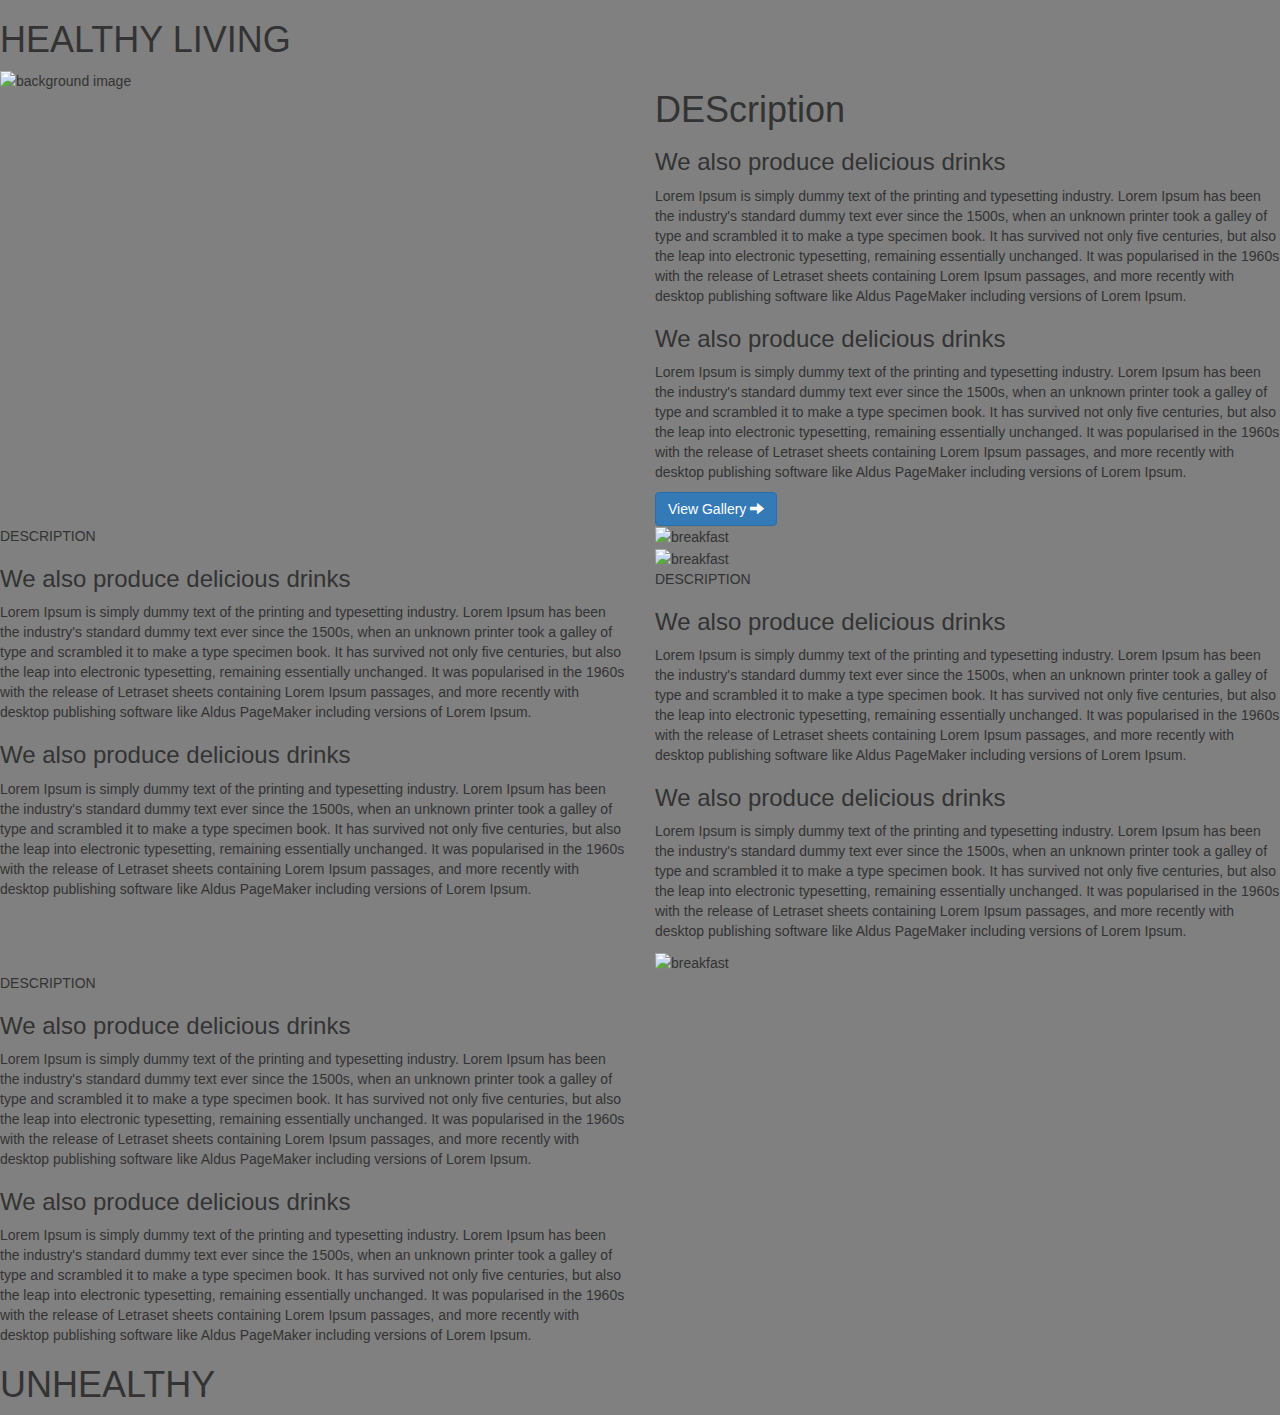
==== index.html @ 9784a0c0 "created  html file" ====
<!DOCTYPE html>
<html>
  <head>
    <title>fooducateme</title>
    <meta charset="utf-8">
    <link href="css/bootstrap.css" rel="stylesheet" type="text/css">

    <link href="css/styles.css" rel="stylesheet" type="text/css">
    <script src="js/jquery.js"></script>

    <script src="js/scripts.js"></script>
  </head>

  <body>
    <h1>HEALTHY LIVING</h1>
    <div class="row fastfood">
      <div class="col-md-6">
        <img src="picAL3GG7.jpg" alt="background image" class="landing1">
    </div>
      <div class="col-md-6">
           <h1>DEScription</h1>
           <h3>We also produce delicious drinks</h3>
           <p>Lorem Ipsum is simply dummy text of the printing and typesetting industry. Lorem Ipsum has been the industry's standard dummy text ever since the 1500s, when an unknown printer took a galley of type and scrambled it to make a type specimen book. It has survived not only five centuries, but also the leap into electronic typesetting, remaining essentially unchanged. It was popularised in the 1960s with the release of Letraset sheets containing Lorem Ipsum passages, and more recently with desktop publishing software like Aldus PageMaker including versions of Lorem Ipsum.</p>
           <h3>We also produce delicious drinks</h3>
           <p>Lorem Ipsum is simply dummy text of the printing and typesetting industry. Lorem Ipsum has been the industry's standard dummy text ever since the 1500s, when an unknown printer took a galley of type and scrambled it to make a type specimen book. It has survived not only five centuries, but also the leap into electronic typesetting, remaining essentially unchanged. It was popularised in the 1960s with the release of Letraset sheets containing Lorem Ipsum passages, and more recently with desktop publishing software like Aldus PageMaker including versions of Lorem Ipsum.</p>
           <a href="#" class="btn btn-primary">View Gallery <span class="glyphicon glyphicon-arrow-right"></span></a>
      </div>
<div class="desc">
  <div class="col-md-6"
  <h1>DESCRIPTION</h1>
  <h3>We also produce delicious drinks</h3>
  <p>Lorem Ipsum is simply dummy text of the printing and typesetting industry. Lorem Ipsum has been the industry's standard dummy text ever since the 1500s, when an unknown printer took a galley of type and scrambled it to make a type specimen book. It has survived not only five centuries, but also the leap into electronic typesetting, remaining essentially unchanged. It was popularised in the 1960s with the release of Letraset sheets containing Lorem Ipsum passages, and more recently with desktop publishing software like Aldus PageMaker including versions of Lorem Ipsum.</p>
  <h3>We also produce delicious drinks</h3>
  <p>Lorem Ipsum is simply dummy text of the printing and typesetting industry. Lorem Ipsum has been the industry's standard dummy text ever since the 1500s, when an unknown printer took a galley of type and scrambled it to make a type specimen book. It has survived not only five centuries, but also the leap into electronic typesetting, remaining essentially unchanged. It was popularised in the 1960s with the release of Letraset sheets containing Lorem Ipsum passages, and more recently with desktop publishing software like Aldus PageMaker including versions of Lorem Ipsum.</p>

</div>
<div class="col-md-6">
<img src="breakfast.jpg" alt="breakfast" class="breakfast">
</div>
<div class="desc">



<div class="col-md-6">
<img src="chilli (3rd copy).jpg" alt="breakfast" class="breakfast">
</div>
<div class="col-md-6"
<h1>DESCRIPTION</h1>
<h3>We also produce delicious drinks</h3>
<p>Lorem Ipsum is simply dummy text of the printing and typesetting industry. Lorem Ipsum has been the industry's standard dummy text ever since the 1500s, when an unknown printer took a galley of type and scrambled it to make a type specimen book. It has survived not only five centuries, but also the leap into electronic typesetting, remaining essentially unchanged. It was popularised in the 1960s with the release of Letraset sheets containing Lorem Ipsum passages, and more recently with desktop publishing software like Aldus PageMaker including versions of Lorem Ipsum.</p>
<h3>We also produce delicious drinks</h3>
<p>Lorem Ipsum is simply dummy text of the printing and typesetting industry. Lorem Ipsum has been the industry's standard dummy text ever since the 1500s, when an unknown printer took a galley of type and scrambled it to make a type specimen book. It has survived not only five centuries, but also the leap into electronic typesetting, remaining essentially unchanged. It was popularised in the 1960s with the release of Letraset sheets containing Lorem Ipsum passages, and more recently with desktop publishing software like Aldus PageMaker including versions of Lorem Ipsum.</p>
<div class="supper";
<div class="col-md-6">
<img src="spiach.jpg" alt="breakfast" class="breakfast">
</div>
</div>
<div class="dog">
<div class="col-md-6"
<h1>DESCRIPTION</h1>
<h3>We also produce delicious drinks</h3>
<p>Lorem Ipsum is simply dummy text of the printing and typesetting industry. Lorem Ipsum has been the industry's standard dummy text ever since the 1500s, when an unknown printer took a galley of type and scrambled it to make a type specimen book. It has survived not only five centuries, but also the leap into electronic typesetting, remaining essentially unchanged. It was popularised in the 1960s with the release of Letraset sheets containing Lorem Ipsum passages, and more recently with desktop publishing software like Aldus PageMaker including versions of Lorem Ipsum.</p>
<h3>We also produce delicious drinks</h3>
<p>Lorem Ipsum is simply dummy text of the printing and typesetting industry. Lorem Ipsum has been the industry's standard dummy text ever since the 1500s, when an unknown printer took a galley of type and scrambled it to make a type specimen book. It has survived not only five centuries, but also the leap into electronic typesetting, remaining essentially unchanged. It was popularised in the 1960s with the release of Letraset sheets containing Lorem Ipsum passages, and more recently with desktop publishing software like Aldus PageMaker including versions of Lorem Ipsum.</p>
<div class="unhealthy">
<h1>UNHEALTHY</h1>


           <script type="text/javascript" src="js/bootstrap.js"></script>

    </body>
 </html>
---- css/styles.css ----
body
{
   /*background-image: url("../510867783.jpg");*/
background-attachment: fixed;
/*background-repeat: no-repeat;*/
background-size: cover;
background-color: grey;
}
.a1
{
   height: 50px;
   width: 400px;
}
.men
{
   /*position: absolute;*/
   height: 75px;
   height: 75px;
   z-index: 2001;
top: 100px;

}
.health
{
   position: absolute;
   left: 50px;
   /*display: none;*/
   color: orange;
}


.men:hover
{
   height: 200px;
   height: 200px;
   transition: 0.7s ease;
}


.ul
{
position: absolute;
   top: 50px;
      z-index: 5000;
}

.container-fluid
{
   width: 400%;
   height: 100%;
overflow-x: auto;

/*overflow-y: auto;*/
/*background-color: red;*/
}
/*::-webkit-scrollbar
{
   /*background-color: black;*/
   width:100%;

}*/
.images
{
   height: 50px;
   width: 50px;
}
#white
{
   /*left: 400px;*/
   /*background-color: white;*/
}
#black
{
   /*background-color:black;*/
   /*width: 2000px;
   height: 50px;*/
}
div
{
-webkit-transition-delay: 2s;
transition-delay: 2s;
}
.col-sm-4
{

   height:700px;
/*background-color: blue;*/
}
#menubar
{
   position: fixed;
   z-index: 3000;
   background-color: black;

}
#c1
{
   width: 1500px;
   height:600px;
   position: fixed;
   z-index: 100;
/*background-color: orange;*/
/*opacity: 0;*/

}
.imgs
{
   left: 400px;
   position: relative;
   opacity: 0.6;
}
#c2
{
   margin-left: 1500px;
   width: 1500px;
height: 600px;
/*background-color: black;*/
position: relative;
z-index: 2000;
/*opacity: 0;*/
}
@keyframes #c2 {
   10%{background-color: red;}
   50%{background-color:black; }
}
#c2{
   /*background-color: red;*/
   animation-name: #c2;
animation-duration: 5s;
animation-delay: 3s;
}
video
{
   z-index: -100;
   position: fixed;
   width: 100%;
   height: 100%;

}
#c3
{
   width: 1500px;
   height: 600px;
   background-color: blue;
   /*opacity: 1;*/
   position: relative;
   z-index: 2000;
}
#p
{
   /*opacity: 1;*/
   color: white;

}
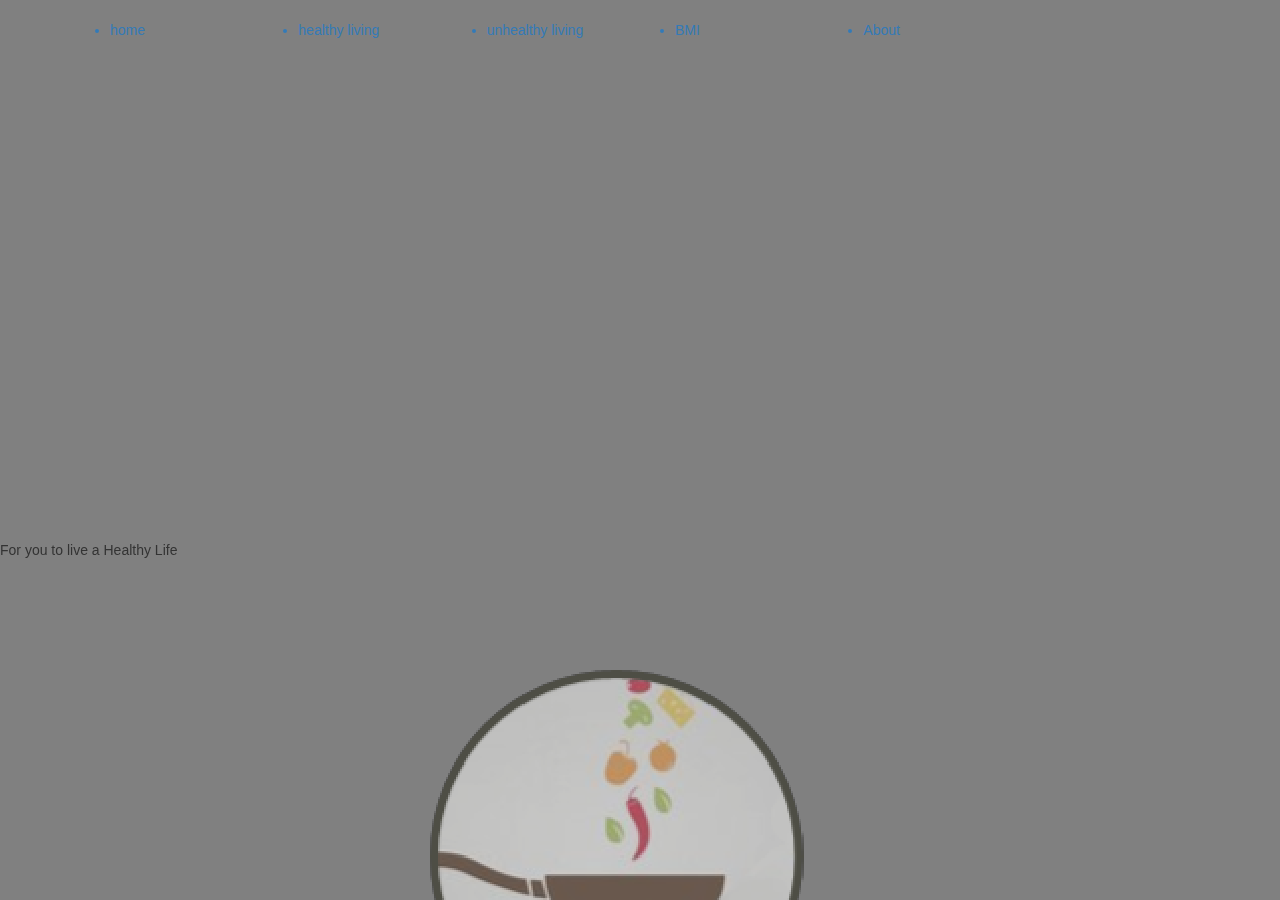
==== commit 600b00fd: "changed home background" ====
--- a/index.html
+++ b/index.html
@@ -1,72 +1,142 @@
 <!DOCTYPE html>
 <html>
-  <head>
-    <title>fooducateme</title>
-    <meta charset="utf-8">
-    <link href="css/bootstrap.css" rel="stylesheet" type="text/css">
+   <head>
+      <meta charset="utf-8">
+      <link rel="stylesheet" type="text/css" href="css/bootstrap.css">
 
-    <link href="css/styles.css" rel="stylesheet" type="text/css">
-    <script src="js/jquery.js"></script>
+      <link rel="stylesheet" href="css/styles.css">
+      <script src="js/jquery.js">
+      </script>
+      <link href="https://fonts.googleapis.com/css?family=Pacifico" rel="stylesheet">
+<link rel="shortcut icon" href="2017-11-5--19-54-15.png">
+      <title>FooducateMe</title>
+   </head>
+   <body>
 
-    <script src="js/scripts.js"></script>
-  </head>
+      <div class="container">
+         <div class="row">
+            <ul>
+<a href="#"><div class="col-sm-2" id="a1">
+<br>
+<li  class="li">home</li>
+</div></a>
+<a href="#"><div class="col-sm-2" id="a2">
+   <br>
+   <li class="li">healthy living</li>
+</div></a>
+<a href="#"><div class="col-sm-2" id="a3">
+   <br>
+   <li class="li">unhealthy living</li>
+</div></a>
 
-  <body>
-    <h1>HEALTHY LIVING</h1>
-    <div class="row fastfood">
-      <div class="col-md-6">
-        <img src="picAL3GG7.jpg" alt="background image" class="landing1">
-    </div>
-      <div class="col-md-6">
-           <h1>DEScription</h1>
-           <h3>We also produce delicious drinks</h3>
-           <p>Lorem Ipsum is simply dummy text of the printing and typesetting industry. Lorem Ipsum has been the industry's standard dummy text ever since the 1500s, when an unknown printer took a galley of type and scrambled it to make a type specimen book. It has survived not only five centuries, but also the leap into electronic typesetting, remaining essentially unchanged. It was popularised in the 1960s with the release of Letraset sheets containing Lorem Ipsum passages, and more recently with desktop publishing software like Aldus PageMaker including versions of Lorem Ipsum.</p>
-           <h3>We also produce delicious drinks</h3>
-           <p>Lorem Ipsum is simply dummy text of the printing and typesetting industry. Lorem Ipsum has been the industry's standard dummy text ever since the 1500s, when an unknown printer took a galley of type and scrambled it to make a type specimen book. It has survived not only five centuries, but also the leap into electronic typesetting, remaining essentially unchanged. It was popularised in the 1960s with the release of Letraset sheets containing Lorem Ipsum passages, and more recently with desktop publishing software like Aldus PageMaker including versions of Lorem Ipsum.</p>
-           <a href="#" class="btn btn-primary">View Gallery <span class="glyphicon glyphicon-arrow-right"></span></a>
+
+   <a href="BMI\bmi.html">
+      <div class="col-sm-2" id="a3">
+         <br>
+         <li class="li">BMI</li>
       </div>
-<div class="desc">
-  <div class="col-md-6"
-  <h1>DESCRIPTION</h1>
-  <h3>We also produce delicious drinks</h3>
-  <p>Lorem Ipsum is simply dummy text of the printing and typesetting industry. Lorem Ipsum has been the industry's standard dummy text ever since the 1500s, when an unknown printer took a galley of type and scrambled it to make a type specimen book. It has survived not only five centuries, but also the leap into electronic typesetting, remaining essentially unchanged. It was popularised in the 1960s with the release of Letraset sheets containing Lorem Ipsum passages, and more recently with desktop publishing software like Aldus PageMaker including versions of Lorem Ipsum.</p>
-  <h3>We also produce delicious drinks</h3>
-  <p>Lorem Ipsum is simply dummy text of the printing and typesetting industry. Lorem Ipsum has been the industry's standard dummy text ever since the 1500s, when an unknown printer took a galley of type and scrambled it to make a type specimen book. It has survived not only five centuries, but also the leap into electronic typesetting, remaining essentially unchanged. It was popularised in the 1960s with the release of Letraset sheets containing Lorem Ipsum passages, and more recently with desktop publishing software like Aldus PageMaker including versions of Lorem Ipsum.</p>
 
-</div>
-<div class="col-md-6">
-<img src="breakfast.jpg" alt="breakfast" class="breakfast">
-</div>
-<div class="desc">
+   </a>
+   <a href="#"><div class="col-sm-2" id="a3">
+      <br>
+      <li class="li">About</li>
+   </div></a>
+
+
+            </ul>
+         </div>
+      </div>
+
+
+            <div id="myCarousel" class="carousel slide" data-ride="carousel">
+              <!-- Indicators -->
+              <!-- <ol class="carousel-indicators">
+                <li data-target="#myCarousel" data-slide-to="0" class="active"></li>
+                <li data-target="#myCarousel" data-slide-to="1"></li>
+                <li data-target="#myCarousel" data-slide-to="2"></li>
+              </ol> -->
+
+              <!-- Wrapper for slides -->
+              <div class="carousel-inner">
+                <div class="item active" id="a">
+                   <br><br><br><br><br><br><br><br><br><br><br><br><br><br><br><br><br><br><br><br><br><br><br><br><br>
+
+<p class="p1">For you to live a Healthy Life</p>
+                </div>
+
+                <div class="item" id="b">
+                   <br><br><br><br><br><br><br><br><br><br><br><br><br><br><br><br><br><br><br><br><br><br><br><br><br>
+<p class="p1">we Advise and...</p>
+                </div>
+
+                <div class="item" id="c">
+                   <br><br><br><br><br><br><br><br><br><br><br><br><br><br><br><br><br><br><br><br><br><br><br><br><br>
+
+<p class="p1">We teach you.</p>
+                </div>
+              </div>
 
 
 
-<div class="col-md-6">
-<img src="chilli (3rd copy).jpg" alt="breakfast" class="breakfast">
-</div>
-<div class="col-md-6"
-<h1>DESCRIPTION</h1>
-<h3>We also produce delicious drinks</h3>
-<p>Lorem Ipsum is simply dummy text of the printing and typesetting industry. Lorem Ipsum has been the industry's standard dummy text ever since the 1500s, when an unknown printer took a galley of type and scrambled it to make a type specimen book. It has survived not only five centuries, but also the leap into electronic typesetting, remaining essentially unchanged. It was popularised in the 1960s with the release of Letraset sheets containing Lorem Ipsum passages, and more recently with desktop publishing software like Aldus PageMaker including versions of Lorem Ipsum.</p>
-<h3>We also produce delicious drinks</h3>
-<p>Lorem Ipsum is simply dummy text of the printing and typesetting industry. Lorem Ipsum has been the industry's standard dummy text ever since the 1500s, when an unknown printer took a galley of type and scrambled it to make a type specimen book. It has survived not only five centuries, but also the leap into electronic typesetting, remaining essentially unchanged. It was popularised in the 1960s with the release of Letraset sheets containing Lorem Ipsum passages, and more recently with desktop publishing software like Aldus PageMaker including versions of Lorem Ipsum.</p>
-<div class="supper";
-<div class="col-md-6">
-<img src="spiach.jpg" alt="breakfast" class="breakfast">
-</div>
-</div>
-<div class="dog">
-<div class="col-md-6"
-<h1>DESCRIPTION</h1>
-<h3>We also produce delicious drinks</h3>
-<p>Lorem Ipsum is simply dummy text of the printing and typesetting industry. Lorem Ipsum has been the industry's standard dummy text ever since the 1500s, when an unknown printer took a galley of type and scrambled it to make a type specimen book. It has survived not only five centuries, but also the leap into electronic typesetting, remaining essentially unchanged. It was popularised in the 1960s with the release of Letraset sheets containing Lorem Ipsum passages, and more recently with desktop publishing software like Aldus PageMaker including versions of Lorem Ipsum.</p>
-<h3>We also produce delicious drinks</h3>
-<p>Lorem Ipsum is simply dummy text of the printing and typesetting industry. Lorem Ipsum has been the industry's standard dummy text ever since the 1500s, when an unknown printer took a galley of type and scrambled it to make a type specimen book. It has survived not only five centuries, but also the leap into electronic typesetting, remaining essentially unchanged. It was popularised in the 1960s with the release of Letraset sheets containing Lorem Ipsum passages, and more recently with desktop publishing software like Aldus PageMaker including versions of Lorem Ipsum.</p>
-<div class="unhealthy">
-<h1>UNHEALTHY</h1>
 
 
-           <script type="text/javascript" src="js/bootstrap.js"></script>
 
-    </body>
- </html>
+
+
+
+
+
+
+
+
+
+
+
+
+
+
+
+
+
+
+
+<br><br>
+      <div class="container-fluid" id="main">
+
+
+         <div class="col-sm-4" id="c1">
+            <br><br><br>
+            <div class="imgs">
+
+
+            <img src="2017-11-5--19-54-15.png" alt="" class="img">
+
+
+
+
+
+
+
+
+</div>
+
+
+
+
+
+
+
+
+
+
+
+
+
+
+
+
+      <script type="text/javascript" src="js/bootstrap.min.js">
+
+      </script>
+   </body>
+</html>
--- a/css/styles.css
+++ b/css/styles.css
@@ -23,9 +23,12 @@
 .health
 {
    position: absolute;
-   left: 50px;
+   left: 40px;
    /*display: none;*/
    color: orange;
+   font-size: 110%;
+   font-weight: bold;
+   background-color: black;
 }
 
 
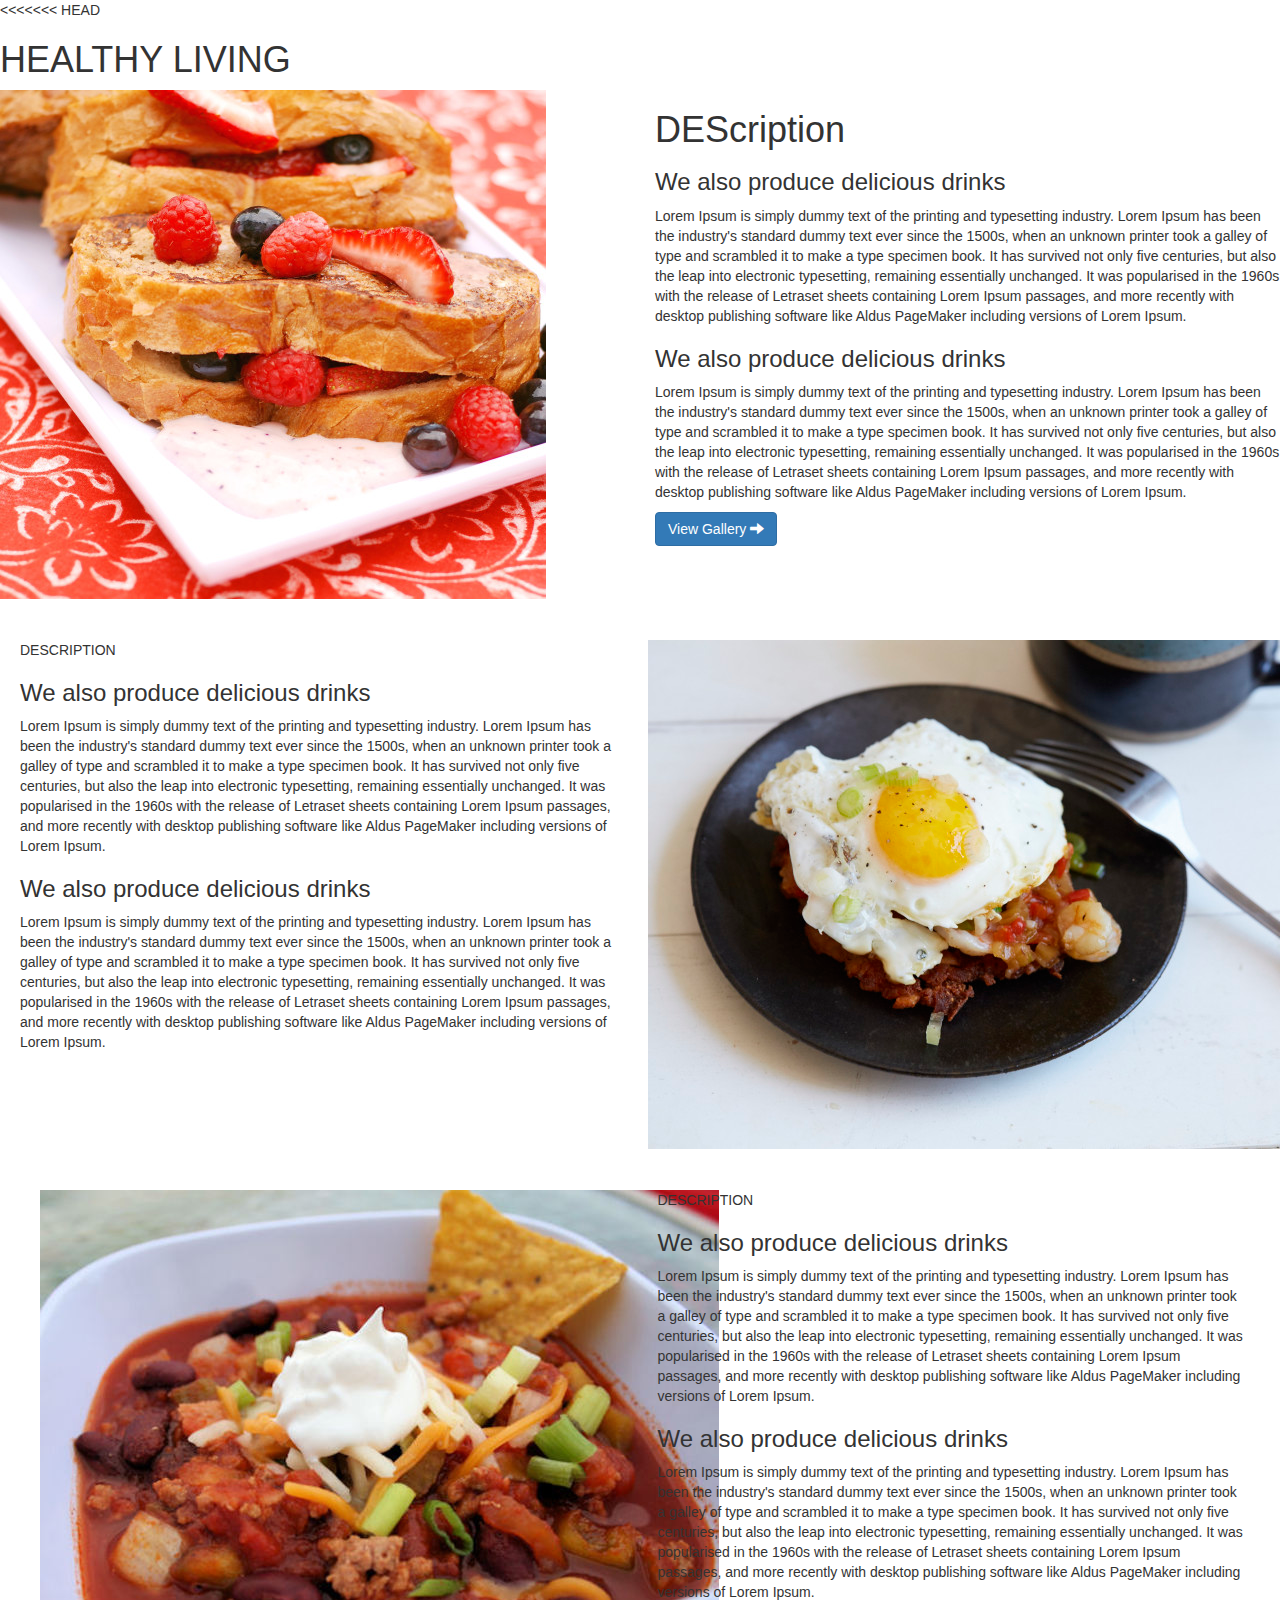
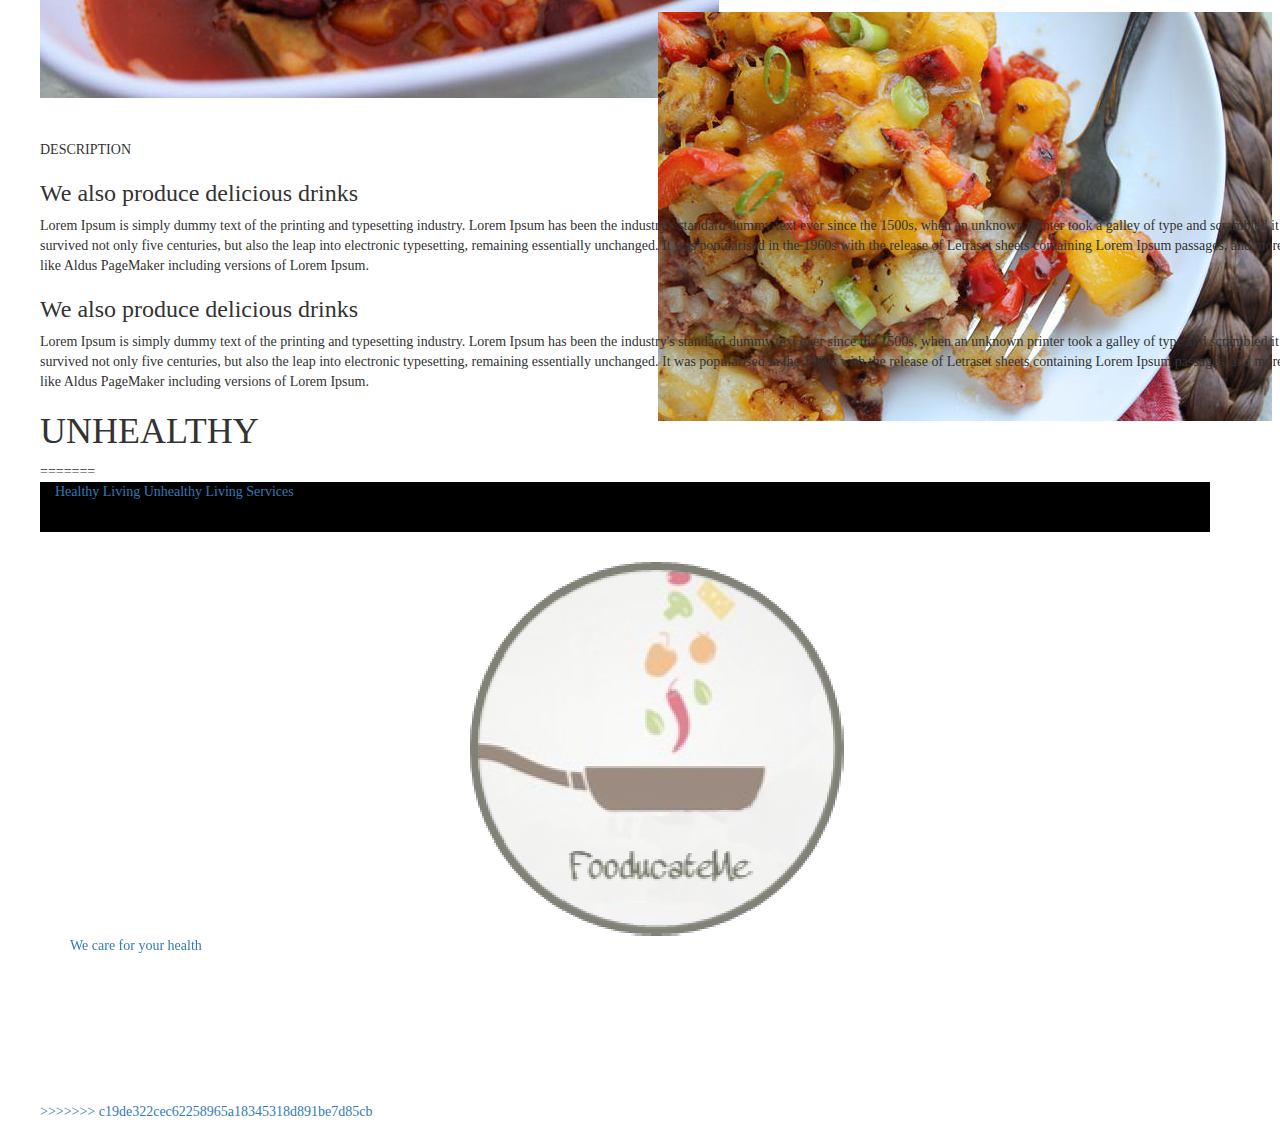
==== commit 15daf924: "merged files" ====
--- a/index.html
+++ b/index.html
@@ -1,5 +1,77 @@
 <!DOCTYPE html>
 <html>
+<<<<<<< HEAD
+  <head>
+    <title>fooducateme</title>
+    <meta charset="utf-8">
+    <link href="css/bootstrap.css" rel="stylesheet" type="text/css">
+
+    <link href="css/styles.css" rel="stylesheet" type="text/css">
+    <script src="js/jquery.js"></script>
+
+    <script src="js/scripts.js"></script>
+  </head>
+
+  <body>
+    <h1>HEALTHY LIVING</h1>
+    <div class="row fastfood">
+      <div class="col-md-6">
+        <img src="picAL3GG7.jpg" alt="background image" class="landing1">
+    </div>
+      <div class="col-md-6">
+           <h1>DEScription</h1>
+           <h3>We also produce delicious drinks</h3>
+           <p>Lorem Ipsum is simply dummy text of the printing and typesetting industry. Lorem Ipsum has been the industry's standard dummy text ever since the 1500s, when an unknown printer took a galley of type and scrambled it to make a type specimen book. It has survived not only five centuries, but also the leap into electronic typesetting, remaining essentially unchanged. It was popularised in the 1960s with the release of Letraset sheets containing Lorem Ipsum passages, and more recently with desktop publishing software like Aldus PageMaker including versions of Lorem Ipsum.</p>
+           <h3>We also produce delicious drinks</h3>
+           <p>Lorem Ipsum is simply dummy text of the printing and typesetting industry. Lorem Ipsum has been the industry's standard dummy text ever since the 1500s, when an unknown printer took a galley of type and scrambled it to make a type specimen book. It has survived not only five centuries, but also the leap into electronic typesetting, remaining essentially unchanged. It was popularised in the 1960s with the release of Letraset sheets containing Lorem Ipsum passages, and more recently with desktop publishing software like Aldus PageMaker including versions of Lorem Ipsum.</p>
+           <a href="#" class="btn btn-primary">View Gallery <span class="glyphicon glyphicon-arrow-right"></span></a>
+      </div>
+<div class="desc">
+  <div class="col-md-6"
+  <h1>DESCRIPTION</h1>
+  <h3>We also produce delicious drinks</h3>
+  <p>Lorem Ipsum is simply dummy text of the printing and typesetting industry. Lorem Ipsum has been the industry's standard dummy text ever since the 1500s, when an unknown printer took a galley of type and scrambled it to make a type specimen book. It has survived not only five centuries, but also the leap into electronic typesetting, remaining essentially unchanged. It was popularised in the 1960s with the release of Letraset sheets containing Lorem Ipsum passages, and more recently with desktop publishing software like Aldus PageMaker including versions of Lorem Ipsum.</p>
+  <h3>We also produce delicious drinks</h3>
+  <p>Lorem Ipsum is simply dummy text of the printing and typesetting industry. Lorem Ipsum has been the industry's standard dummy text ever since the 1500s, when an unknown printer took a galley of type and scrambled it to make a type specimen book. It has survived not only five centuries, but also the leap into electronic typesetting, remaining essentially unchanged. It was popularised in the 1960s with the release of Letraset sheets containing Lorem Ipsum passages, and more recently with desktop publishing software like Aldus PageMaker including versions of Lorem Ipsum.</p>
+
+</div>
+<div class="col-md-6">
+<img src="breakfast.jpg" alt="breakfast" class="breakfast">
+</div>
+<div class="desc">
+
+
+
+<div class="col-md-6">
+<img src="chilli (3rd copy).jpg" alt="breakfast" class="breakfast">
+</div>
+<div class="col-md-6"
+<h1>DESCRIPTION</h1>
+<h3>We also produce delicious drinks</h3>
+<p>Lorem Ipsum is simply dummy text of the printing and typesetting industry. Lorem Ipsum has been the industry's standard dummy text ever since the 1500s, when an unknown printer took a galley of type and scrambled it to make a type specimen book. It has survived not only five centuries, but also the leap into electronic typesetting, remaining essentially unchanged. It was popularised in the 1960s with the release of Letraset sheets containing Lorem Ipsum passages, and more recently with desktop publishing software like Aldus PageMaker including versions of Lorem Ipsum.</p>
+<h3>We also produce delicious drinks</h3>
+<p>Lorem Ipsum is simply dummy text of the printing and typesetting industry. Lorem Ipsum has been the industry's standard dummy text ever since the 1500s, when an unknown printer took a galley of type and scrambled it to make a type specimen book. It has survived not only five centuries, but also the leap into electronic typesetting, remaining essentially unchanged. It was popularised in the 1960s with the release of Letraset sheets containing Lorem Ipsum passages, and more recently with desktop publishing software like Aldus PageMaker including versions of Lorem Ipsum.</p>
+<div class="supper";
+<div class="col-md-6">
+<img src="spiach.jpg" alt="breakfast" class="breakfast">
+</div>
+</div>
+<div class="dog">
+<div class="col-md-6"
+<h1>DESCRIPTION</h1>
+<h3>We also produce delicious drinks</h3>
+<p>Lorem Ipsum is simply dummy text of the printing and typesetting industry. Lorem Ipsum has been the industry's standard dummy text ever since the 1500s, when an unknown printer took a galley of type and scrambled it to make a type specimen book. It has survived not only five centuries, but also the leap into electronic typesetting, remaining essentially unchanged. It was popularised in the 1960s with the release of Letraset sheets containing Lorem Ipsum passages, and more recently with desktop publishing software like Aldus PageMaker including versions of Lorem Ipsum.</p>
+<h3>We also produce delicious drinks</h3>
+<p>Lorem Ipsum is simply dummy text of the printing and typesetting industry. Lorem Ipsum has been the industry's standard dummy text ever since the 1500s, when an unknown printer took a galley of type and scrambled it to make a type specimen book. It has survived not only five centuries, but also the leap into electronic typesetting, remaining essentially unchanged. It was popularised in the 1960s with the release of Letraset sheets containing Lorem Ipsum passages, and more recently with desktop publishing software like Aldus PageMaker including versions of Lorem Ipsum.</p>
+<div class="unhealthy">
+<h1>UNHEALTHY</h1>
+
+
+           <script type="text/javascript" src="js/bootstrap.js"></script>
+
+    </body>
+ </html>
+=======
    <head>
       <meta charset="utf-8">
       <link rel="stylesheet" type="text/css" href="css/bootstrap.css">
@@ -7,74 +79,67 @@
       <link rel="stylesheet" href="css/styles.css">
       <script src="js/jquery.js">
       </script>
-      <link href="https://fonts.googleapis.com/css?family=Pacifico" rel="stylesheet">
 <link rel="shortcut icon" href="2017-11-5--19-54-15.png">
       <title>FooducateMe</title>
    </head>
    <body>
+<video src="GenYoutube.net_Silently_Cooking_-_Galette_Complte.MP4.mp4" muted="true" autoplay poster="posterimage.jpg" autoplay="true" loop="3">
 
-      <div class="container">
-         <div class="row">
-            <ul>
-<a href="#"><div class="col-sm-2" id="a1">
-<br>
-<li  class="li">home</li>
-</div></a>
-<a href="#"><div class="col-sm-2" id="a2">
-   <br>
-   <li class="li">healthy living</li>
-</div></a>
-<a href="#"><div class="col-sm-2" id="a3">
-   <br>
-   <li class="li">unhealthy living</li>
-</div></a>
+</video>
+<div class="container" id="menubar">
 
 
-   <a href="BMI\bmi.html">
-      <div class="col-sm-2" id="a3">
-         <br>
-         <li class="li">BMI</li>
-      </div>
+<a href="#c1" class="a1"><span class="select" class="col-sm-2">
+Healthy Living
+</span></a>
 
-   </a>
-   <a href="#"><div class="col-sm-2" id="a3">
-      <br>
-      <li class="li">About</li>
-   </div></a>
+<a href="#c2" class="a1"><span  class="select" class="col-sm-2">
+Unhealthy Living
+</span></a>
+<a href="#c3" class="a1"><span class="select" class="col-sm-2">
+Services
+</span>
+</div>
 
 
-            </ul>
-         </div>
-      </div>
+<!--this javascript is not functional  -->
+<script type="text/javascript">
+// $(document).ready(function() {
+//    $(".select").click(function (event) {
+//       var $link= $(this).attr("href");
+//       $("#main").animate({
+//          scrollLeft: $("#main").scrollLeft() + $($link).offset().left
+//       },1000);
+//       event.preventDefault();
+//    });
+// });
 
 
-            <div id="myCarousel" class="carousel slide" data-ride="carousel">
-              <!-- Indicators -->
-              <!-- <ol class="carousel-indicators">
-                <li data-target="#myCarousel" data-slide-to="0" class="active"></li>
-                <li data-target="#myCarousel" data-slide-to="1"></li>
-                <li data-target="#myCarousel" data-slide-to="2"></li>
-              </ol> -->
+</script>
+<br><br>
+      <div class="container-fluid" id="main">
 
-              <!-- Wrapper for slides -->
-              <div class="carousel-inner">
-                <div class="item active" id="a">
-                   <br><br><br><br><br><br><br><br><br><br><br><br><br><br><br><br><br><br><br><br><br><br><br><br><br>
 
-<p class="p1">For you to live a Healthy Life</p>
-                </div>
 
-                <div class="item" id="b">
-                   <br><br><br><br><br><br><br><br><br><br><br><br><br><br><br><br><br><br><br><br><br><br><br><br><br>
-<p class="p1">we Advise and...</p>
-                </div>
+<!-- <div class="car"> -->
 
-                <div class="item" id="c">
-                   <br><br><br><br><br><br><br><br><br><br><br><br><br><br><br><br><br><br><br><br><br><br><br><br><br>
 
-<p class="p1">We teach you.</p>
-                </div>
-              </div>
+         <div class="col-sm-4" id="c1">
+            <br><br><br>
+            <div class="imgs">
+
+
+            <img src="2017-11-5--19-54-15.png" alt="" class="img">
+</div>
+<p>We care for your health</p>
+
+
+      <!-- <img src="variety-in-foods.jpg" alt="" opacity:0.9;> -->
+<!-- <p class="p" id="p">Lorem ipsum dolor sit amet, consectetur adipisicing elit, sed do eiusmod tempor incididunt ut labore et dolore magna aliqua. Ut enim ad minim veniam, quis nostrud exercitation ullamco laboris nisi ut aliquip ex ea commodo consequat. Duis aute irure dolor in reprehenderit in voluptate velit esse cillum dolore eu fugiat nulla pariatur. Excepteur sint occaecat cupidatat non proident, sunt in culpa qui officia deserunt mollit anim id est laborum.</p> -->
+
+
+
+</div>
 
 
 
@@ -83,42 +148,25 @@
 
 
 
+         <div class="col-sm-4" id="c2">
+            <div class="container">
+               <div class="col-sm-6" id="white">
+                  <img src="variety-in-foods.jpg" alt="">
 
+               </div>
+               <div class="col-sm-6" id="black">
+                  <p class="p" id="p">Lorem ipsum dolor sit amet, consectetur adipisicing elit, sed do eiusmod tempor incididunt ut labore et dolore magna aliqua. Ut enim ad minim veniam, quis nostrud exercitation ullamco laboris nisi ut aliquip ex ea commodo consequat. Duis aute irure dolor in reprehenderit in voluptate velit esse cillum dolore eu fugiat nulla pariatur. Excepteur sint occaecat cupidatat non proident, sunt in culpa qui officia deserunt mollit anim id est laborum.</p>
 
-
-
-
-
-
-
-
-
-
-
-
-
-
-
-
-<br><br>
-      <div class="container-fluid" id="main">
-
-
-         <div class="col-sm-4" id="c1">
-            <br><br><br>
-            <div class="imgs">
-
-
-            <img src="2017-11-5--19-54-15.png" alt="" class="img">
-
-
-
-
+               </div>
+            </div>
+         </div>
 
 
 
 
 </div>
+<!-- </div> -->
+
 
 
 
@@ -140,3 +188,4 @@
       </script>
    </body>
 </html>
+>>>>>>> c19de322cec62258965a18345318d891be7d85cb
--- a/css/styles.css
+++ b/css/styles.css
@@ -1,3 +1,56 @@
+<<<<<<< HEAD
+.text{
+  text-decoration-color: blue;
+  font-family: serif;
+  font-size: 40px
+
+}
+.background{
+
+
+  position: relative;
+  width: 300px;
+  height: 300px;
+  padding-left: 100px;
+  position: absolute;
+}
+ .col-md-6  {
+   height:50px;
+}
+.desc{
+  padding: 20px;
+    padding-top: 550px;
+    position: absolute;
+}
+.lunch {
+  padding: 20px;
+    padding-top: 550px;
+    position: absolute;
+
+    }
+    .super{
+
+
+      padding: 20px;
+        padding-top: 500px;
+        position: absolute;
+      }
+           .sap{
+            padding: 0px;
+              padding-top: 400px;
+              position: absolute;
+              padding-right: : 0px;
+            }
+            .dog{
+              text-decoration-color: blue;
+              font-family: serif;
+              font-size: 40px
+
+              padding: 20px;
+                padding-top: 550px;
+                position: absolute;
+            }
+=======
 body
 {
    /*background-image: url("../510867783.jpg");*/
@@ -11,41 +64,7 @@
    height: 50px;
    width: 400px;
 }
-.men
-{
-   /*position: absolute;*/
-   height: 75px;
-   height: 75px;
-   z-index: 2001;
-top: 100px;
 
-}
-.health
-{
-   position: absolute;
-   left: 40px;
-   /*display: none;*/
-   color: orange;
-   font-size: 110%;
-   font-weight: bold;
-   background-color: black;
-}
-
-
-.men:hover
-{
-   height: 200px;
-   height: 200px;
-   transition: 0.7s ease;
-}
-
-
-.ul
-{
-position: absolute;
-   top: 50px;
-      z-index: 5000;
-}
 
 .container-fluid
 {
@@ -56,12 +75,12 @@
 /*overflow-y: auto;*/
 /*background-color: red;*/
 }
-/*::-webkit-scrollbar
+::-webkit-scrollbar
 {
    /*background-color: black;*/
    width:100%;
 
-}*/
+}
 .images
 {
    height: 50px;
@@ -94,7 +113,7 @@
    position: fixed;
    z-index: 3000;
    background-color: black;
-
+   height: 50px;
 }
 #c1
 {
@@ -155,3 +174,4 @@
    color: white;
 
 }
+>>>>>>> c19de322cec62258965a18345318d891be7d85cb
--- a/css/styles.css
+++ b/css/styles.css
@@ -1,3 +1,56 @@
+<<<<<<< HEAD
+.text{
+  text-decoration-color: blue;
+  font-family: serif;
+  font-size: 40px
+
+}
+.background{
+
+
+  position: relative;
+  width: 300px;
+  height: 300px;
+  padding-left: 100px;
+  position: absolute;
+}
+ .col-md-6  {
+   height:50px;
+}
+.desc{
+  padding: 20px;
+    padding-top: 550px;
+    position: absolute;
+}
+.lunch {
+  padding: 20px;
+    padding-top: 550px;
+    position: absolute;
+
+    }
+    .super{
+
+
+      padding: 20px;
+        padding-top: 500px;
+        position: absolute;
+      }
+           .sap{
+            padding: 0px;
+              padding-top: 400px;
+              position: absolute;
+              padding-right: : 0px;
+            }
+            .dog{
+              text-decoration-color: blue;
+              font-family: serif;
+              font-size: 40px
+
+              padding: 20px;
+                padding-top: 550px;
+                position: absolute;
+            }
+=======
 body
 {
    /*background-image: url("../510867783.jpg");*/
@@ -11,41 +64,7 @@
    height: 50px;
    width: 400px;
 }
-.men
-{
-   /*position: absolute;*/
-   height: 75px;
-   height: 75px;
-   z-index: 2001;
-top: 100px;
 
-}
-.health
-{
-   position: absolute;
-   left: 40px;
-   /*display: none;*/
-   color: orange;
-   font-size: 110%;
-   font-weight: bold;
-   background-color: black;
-}
-
-
-.men:hover
-{
-   height: 200px;
-   height: 200px;
-   transition: 0.7s ease;
-}
-
-
-.ul
-{
-position: absolute;
-   top: 50px;
-      z-index: 5000;
-}
 
 .container-fluid
 {
@@ -56,12 +75,12 @@
 /*overflow-y: auto;*/
 /*background-color: red;*/
 }
-/*::-webkit-scrollbar
+::-webkit-scrollbar
 {
    /*background-color: black;*/
    width:100%;
 
-}*/
+}
 .images
 {
    height: 50px;
@@ -94,7 +113,7 @@
    position: fixed;
    z-index: 3000;
    background-color: black;
-
+   height: 50px;
 }
 #c1
 {
@@ -155,3 +174,4 @@
    color: white;
 
 }
+>>>>>>> c19de322cec62258965a18345318d891be7d85cb
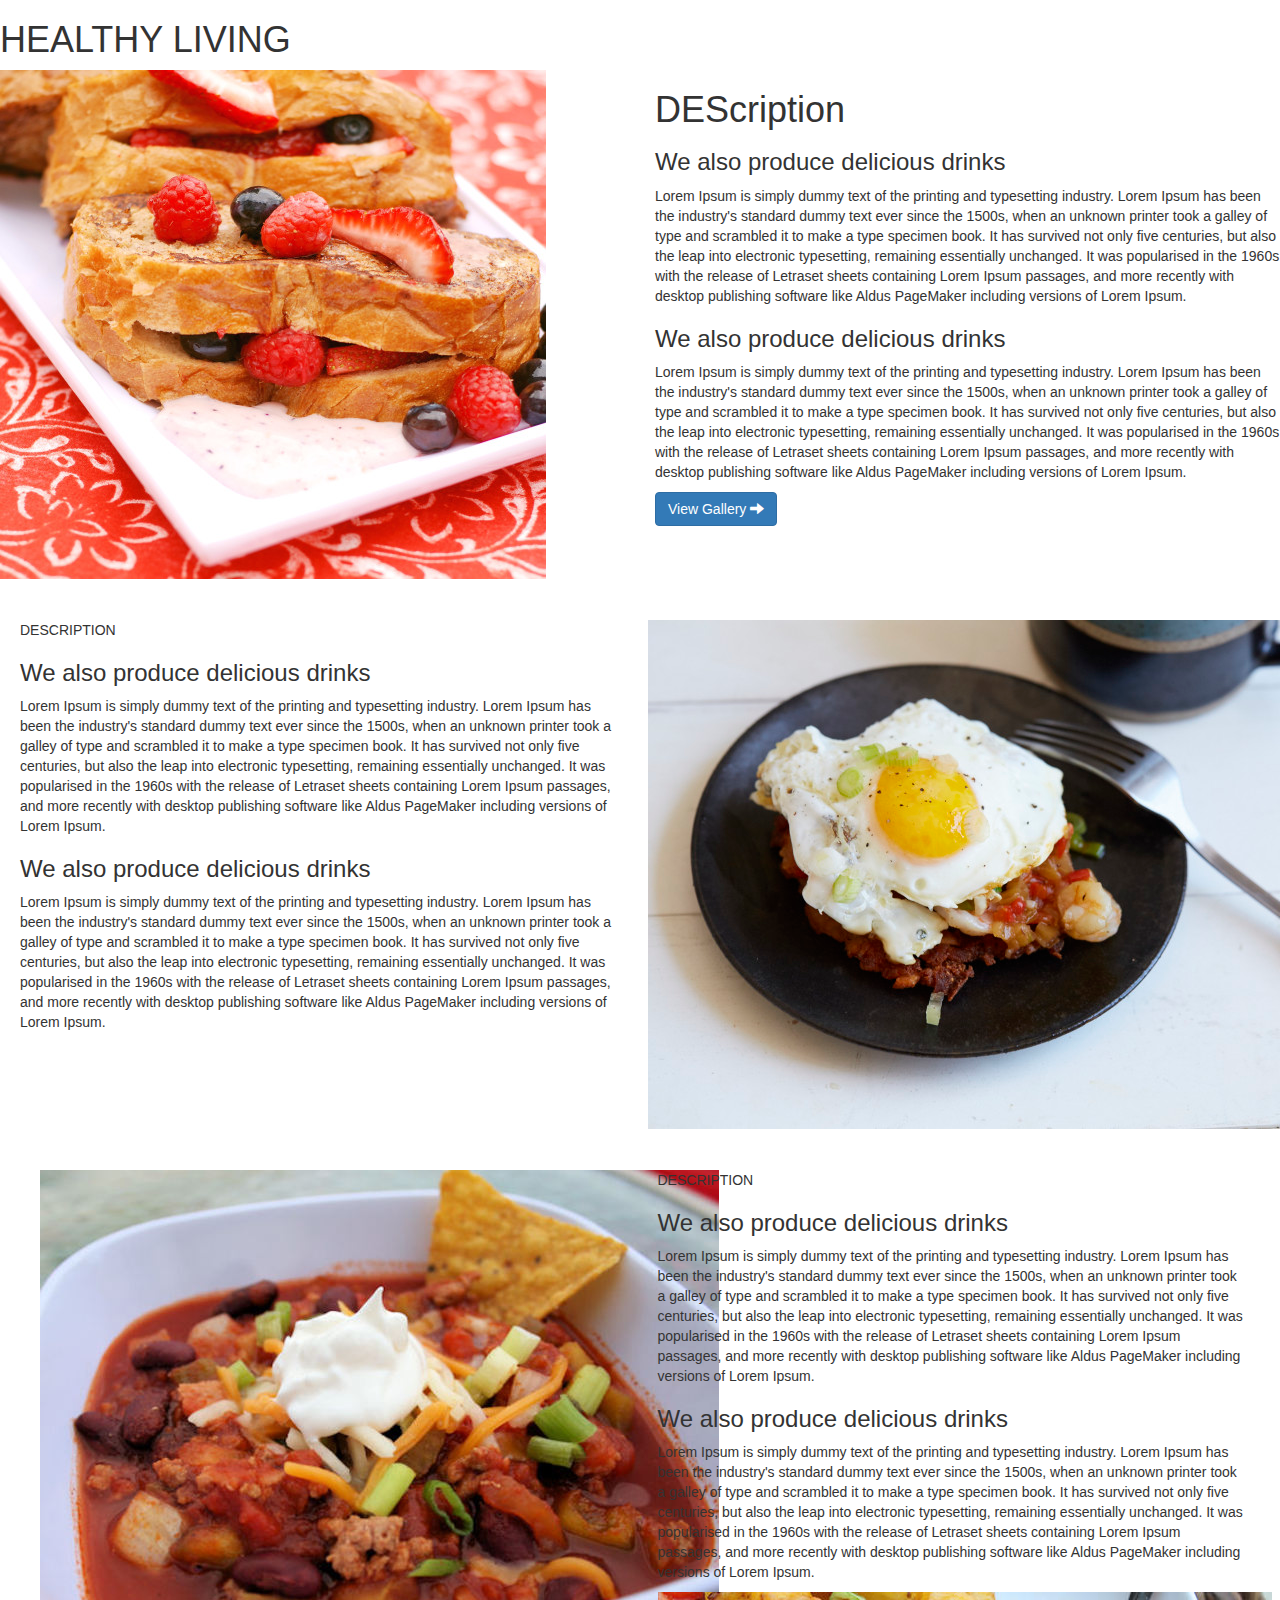
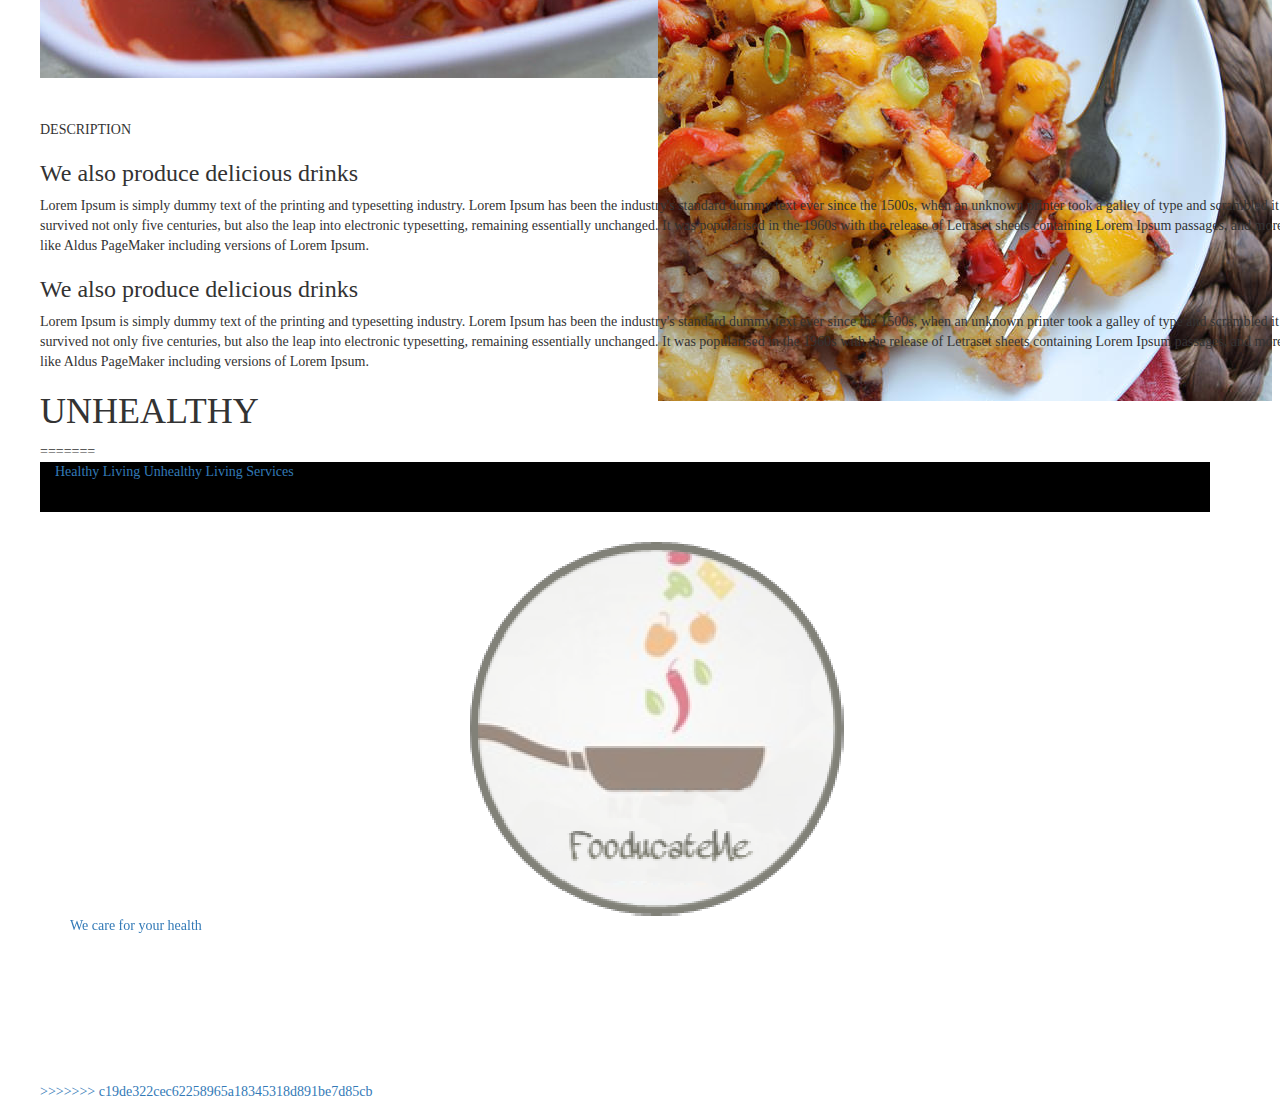
==== commit 37a5c598: "fixed bug" ====
--- a/index.html
+++ b/index.html
@@ -1,6 +1,5 @@
 <!DOCTYPE html>
 <html>
-<<<<<<< HEAD
   <head>
     <title>fooducateme</title>
     <meta charset="utf-8">
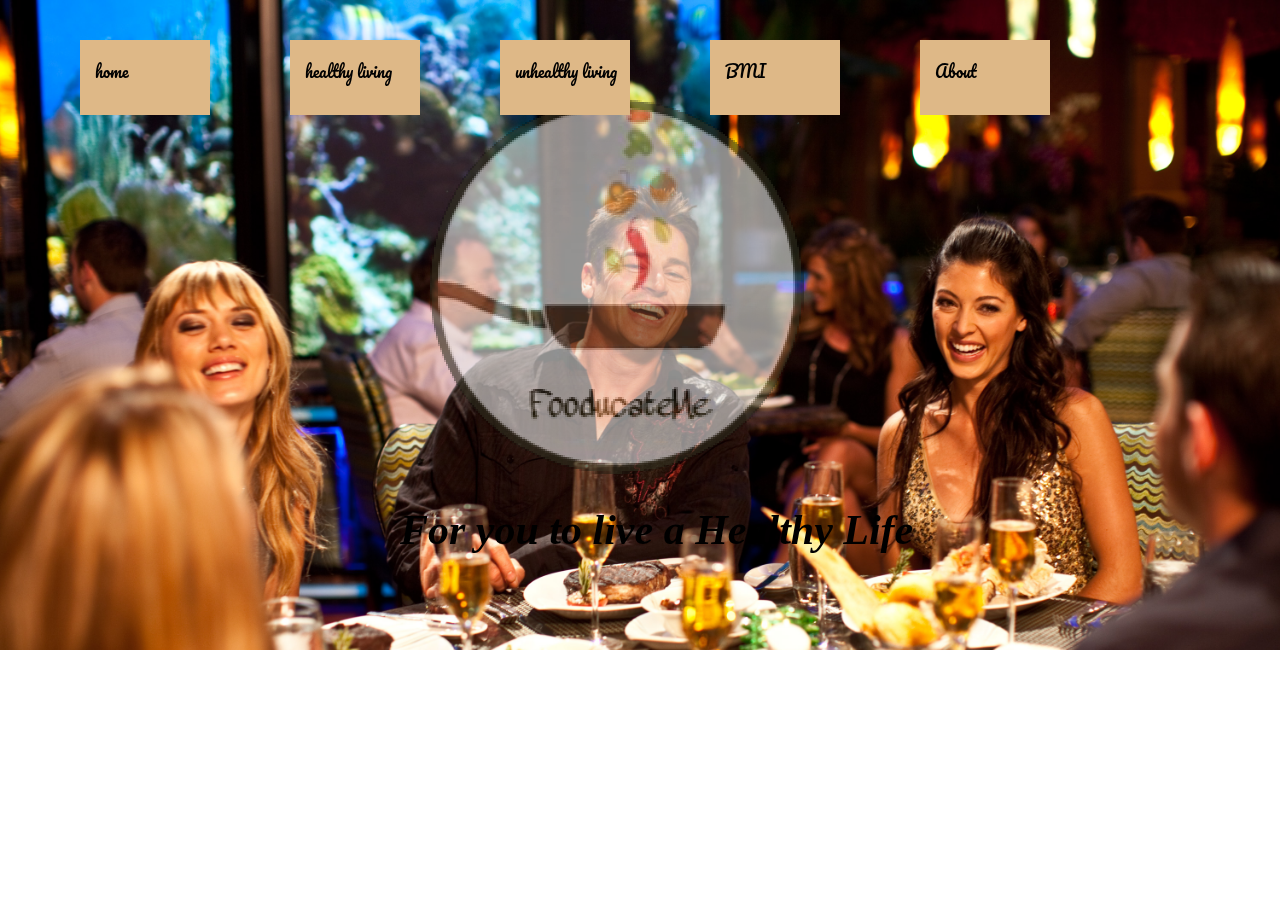
==== commit d495ffff: "merged joseph-k branch files" ====
--- a/index.html
+++ b/index.html
@@ -1,126 +1,111 @@
 <!DOCTYPE html>
 <html>
-  <head>
-    <title>fooducateme</title>
-    <meta charset="utf-8">
-    <link href="css/bootstrap.css" rel="stylesheet" type="text/css">
+   <head>
+      <meta charset="utf-8">
+      <link rel="stylesheet" type="text/css" href="css/bootstrap.css">
+      <link rel="stylesheet" href="css/styles.css">
+      <link href="https://fonts.googleapis.com/css?family=Pacifico" rel="stylesheet">
+      <link rel="shortcut icon" href="2017-11-5--19-54-15.png">
 
-    <link href="css/styles.css" rel="stylesheet" type="text/css">
-    <script src="js/jquery.js"></script>
+      <title>FooducateMe</title>
 
-    <script src="js/scripts.js"></script>
-  </head>
+      <script src="js/jquery.js">
+      </script>
+   </head>
+   <body>
+      <div  class="overlay">
 
-  <body>
-    <h1>HEALTHY LIVING</h1>
-    <div class="row fastfood">
-      <div class="col-md-6">
-        <img src="picAL3GG7.jpg" alt="background image" class="landing1">
-    </div>
-      <div class="col-md-6">
-           <h1>DEScription</h1>
-           <h3>We also produce delicious drinks</h3>
-           <p>Lorem Ipsum is simply dummy text of the printing and typesetting industry. Lorem Ipsum has been the industry's standard dummy text ever since the 1500s, when an unknown printer took a galley of type and scrambled it to make a type specimen book. It has survived not only five centuries, but also the leap into electronic typesetting, remaining essentially unchanged. It was popularised in the 1960s with the release of Letraset sheets containing Lorem Ipsum passages, and more recently with desktop publishing software like Aldus PageMaker including versions of Lorem Ipsum.</p>
-           <h3>We also produce delicious drinks</h3>
-           <p>Lorem Ipsum is simply dummy text of the printing and typesetting industry. Lorem Ipsum has been the industry's standard dummy text ever since the 1500s, when an unknown printer took a galley of type and scrambled it to make a type specimen book. It has survived not only five centuries, but also the leap into electronic typesetting, remaining essentially unchanged. It was popularised in the 1960s with the release of Letraset sheets containing Lorem Ipsum passages, and more recently with desktop publishing software like Aldus PageMaker including versions of Lorem Ipsum.</p>
-           <a href="#" class="btn btn-primary">View Gallery <span class="glyphicon glyphicon-arrow-right"></span></a>
       </div>
-<div class="desc">
-  <div class="col-md-6"
-  <h1>DESCRIPTION</h1>
-  <h3>We also produce delicious drinks</h3>
-  <p>Lorem Ipsum is simply dummy text of the printing and typesetting industry. Lorem Ipsum has been the industry's standard dummy text ever since the 1500s, when an unknown printer took a galley of type and scrambled it to make a type specimen book. It has survived not only five centuries, but also the leap into electronic typesetting, remaining essentially unchanged. It was popularised in the 1960s with the release of Letraset sheets containing Lorem Ipsum passages, and more recently with desktop publishing software like Aldus PageMaker including versions of Lorem Ipsum.</p>
-  <h3>We also produce delicious drinks</h3>
-  <p>Lorem Ipsum is simply dummy text of the printing and typesetting industry. Lorem Ipsum has been the industry's standard dummy text ever since the 1500s, when an unknown printer took a galley of type and scrambled it to make a type specimen book. It has survived not only five centuries, but also the leap into electronic typesetting, remaining essentially unchanged. It was popularised in the 1960s with the release of Letraset sheets containing Lorem Ipsum passages, and more recently with desktop publishing software like Aldus PageMaker including versions of Lorem Ipsum.</p>
 
-</div>
-<div class="col-md-6">
-<img src="breakfast.jpg" alt="breakfast" class="breakfast">
-</div>
-<div class="desc">
+      <div class="container">
+         <div class="row">
+            <ul>
+<a href="#"><div class="col-sm-2" id="a1">
+<br>
+<li  class="li">home</li>
+</div></a>
+<a href="fooducateme-joseph-k\index.html"><div class="col-sm-2" id="a2">
+   <br>
+   <li class="li">healthy living</li>
+</div></a>
+<a href="#"><div class="col-sm-2" id="a3">
+   <br>
+   <li class="li">unhealthy living</li>
+</div></a>
+
+
+   <a href="BMI\bmi.html">
+      <div class="col-sm-2" id="a3">
+         <br>
+         <li class="li">BMI</li>
+      </div>
+
+   </a>
+   <a href="#"><div class="col-sm-2" id="a3">
+      <br>
+      <li class="li">About</li>
+   </div></a>
+
+
+            </ul>
+         </div>
+      </div>
+
+
+            <div id="myCarousel" class="carousel slide" data-ride="carousel">
+              <!-- Indicators -->
+              <!-- <ol class="carousel-indicators">
+                <li data-target="#myCarousel" data-slide-to="0" class="active"></li>
+                <li data-target="#myCarousel" data-slide-to="1"></li>
+                <li data-target="#myCarousel" data-slide-to="2"></li>
+              </ol> -->
+
+              <!-- Wrapper for slides -->
+              <div class="carousel-inner">
+                <div class="item active" id="a">
+                   <br><br><br><br><br><br><br><br><br><br><br><br><br><br><br><br><br><br><br><br><br><br><br><br><br>
+
+<p class="p1">For you to live a Healthy Life</p>
+                </div>
+
+                <div class="item" id="b">
+                   <br><br><br><br><br><br><br><br><br><br><br><br><br><br><br><br><br><br><br><br><br><br><br><br><br>
+<p class="p1">we Advise and...</p>
+                </div>
+
+                <div class="item" id="c">
+                   <br><br><br><br><br><br><br><br><br><br><br><br><br><br><br><br><br><br><br><br><br><br><br><br><br>
+
+<p class="p1">We teach you.</p>
+                </div>
+              </div>
 
 
 
-<div class="col-md-6">
-<img src="chilli (3rd copy).jpg" alt="breakfast" class="breakfast">
-</div>
-<div class="col-md-6"
-<h1>DESCRIPTION</h1>
-<h3>We also produce delicious drinks</h3>
-<p>Lorem Ipsum is simply dummy text of the printing and typesetting industry. Lorem Ipsum has been the industry's standard dummy text ever since the 1500s, when an unknown printer took a galley of type and scrambled it to make a type specimen book. It has survived not only five centuries, but also the leap into electronic typesetting, remaining essentially unchanged. It was popularised in the 1960s with the release of Letraset sheets containing Lorem Ipsum passages, and more recently with desktop publishing software like Aldus PageMaker including versions of Lorem Ipsum.</p>
-<h3>We also produce delicious drinks</h3>
-<p>Lorem Ipsum is simply dummy text of the printing and typesetting industry. Lorem Ipsum has been the industry's standard dummy text ever since the 1500s, when an unknown printer took a galley of type and scrambled it to make a type specimen book. It has survived not only five centuries, but also the leap into electronic typesetting, remaining essentially unchanged. It was popularised in the 1960s with the release of Letraset sheets containing Lorem Ipsum passages, and more recently with desktop publishing software like Aldus PageMaker including versions of Lorem Ipsum.</p>
-<div class="supper";
-<div class="col-md-6">
-<img src="spiach.jpg" alt="breakfast" class="breakfast">
-</div>
-</div>
-<div class="dog">
-<div class="col-md-6"
-<h1>DESCRIPTION</h1>
-<h3>We also produce delicious drinks</h3>
-<p>Lorem Ipsum is simply dummy text of the printing and typesetting industry. Lorem Ipsum has been the industry's standard dummy text ever since the 1500s, when an unknown printer took a galley of type and scrambled it to make a type specimen book. It has survived not only five centuries, but also the leap into electronic typesetting, remaining essentially unchanged. It was popularised in the 1960s with the release of Letraset sheets containing Lorem Ipsum passages, and more recently with desktop publishing software like Aldus PageMaker including versions of Lorem Ipsum.</p>
-<h3>We also produce delicious drinks</h3>
-<p>Lorem Ipsum is simply dummy text of the printing and typesetting industry. Lorem Ipsum has been the industry's standard dummy text ever since the 1500s, when an unknown printer took a galley of type and scrambled it to make a type specimen book. It has survived not only five centuries, but also the leap into electronic typesetting, remaining essentially unchanged. It was popularised in the 1960s with the release of Letraset sheets containing Lorem Ipsum passages, and more recently with desktop publishing software like Aldus PageMaker including versions of Lorem Ipsum.</p>
-<div class="unhealthy">
-<h1>UNHEALTHY</h1>
-
-
-           <script type="text/javascript" src="js/bootstrap.js"></script>
-
-    </body>
- </html>
-=======
-   <head>
-      <meta charset="utf-8">
-      <link rel="stylesheet" type="text/css" href="css/bootstrap.css">
-
-      <link rel="stylesheet" href="css/styles.css">
-      <script src="js/jquery.js">
-      </script>
-<link rel="shortcut icon" href="2017-11-5--19-54-15.png">
-      <title>FooducateMe</title>
-   </head>
-   <body>
-<video src="GenYoutube.net_Silently_Cooking_-_Galette_Complte.MP4.mp4" muted="true" autoplay poster="posterimage.jpg" autoplay="true" loop="3">
-
-</video>
-<div class="container" id="menubar">
-
-
-<a href="#c1" class="a1"><span class="select" class="col-sm-2">
-Healthy Living
-</span></a>
-
-<a href="#c2" class="a1"><span  class="select" class="col-sm-2">
-Unhealthy Living
-</span></a>
-<a href="#c3" class="a1"><span class="select" class="col-sm-2">
-Services
-</span>
-</div>
-
-
-<!--this javascript is not functional  -->
-<script type="text/javascript">
-// $(document).ready(function() {
-//    $(".select").click(function (event) {
-//       var $link= $(this).attr("href");
-//       $("#main").animate({
-//          scrollLeft: $("#main").scrollLeft() + $($link).offset().left
-//       },1000);
-//       event.preventDefault();
-//    });
-// });
-
-
-</script>
-<br><br>
-      <div class="container-fluid" id="main">
 
 
 
-<!-- <div class="car"> -->
+
+
+
+
+
+
+
+
+
+
+
+
+
+
+
+
+
+
+
+<br><br>
+      <div class="container-fluid" id="main">
 
 
          <div class="col-sm-4" id="c1">
@@ -129,16 +114,6 @@
 
 
             <img src="2017-11-5--19-54-15.png" alt="" class="img">
-</div>
-<p>We care for your health</p>
-
-
-      <!-- <img src="variety-in-foods.jpg" alt="" opacity:0.9;> -->
-<!-- <p class="p" id="p">Lorem ipsum dolor sit amet, consectetur adipisicing elit, sed do eiusmod tempor incididunt ut labore et dolore magna aliqua. Ut enim ad minim veniam, quis nostrud exercitation ullamco laboris nisi ut aliquip ex ea commodo consequat. Duis aute irure dolor in reprehenderit in voluptate velit esse cillum dolore eu fugiat nulla pariatur. Excepteur sint occaecat cupidatat non proident, sunt in culpa qui officia deserunt mollit anim id est laborum.</p> -->
-
-
-
-</div>
 
 
 
@@ -147,25 +122,7 @@
 
 
 
-         <div class="col-sm-4" id="c2">
-            <div class="container">
-               <div class="col-sm-6" id="white">
-                  <img src="variety-in-foods.jpg" alt="">
-
-               </div>
-               <div class="col-sm-6" id="black">
-                  <p class="p" id="p">Lorem ipsum dolor sit amet, consectetur adipisicing elit, sed do eiusmod tempor incididunt ut labore et dolore magna aliqua. Ut enim ad minim veniam, quis nostrud exercitation ullamco laboris nisi ut aliquip ex ea commodo consequat. Duis aute irure dolor in reprehenderit in voluptate velit esse cillum dolore eu fugiat nulla pariatur. Excepteur sint occaecat cupidatat non proident, sunt in culpa qui officia deserunt mollit anim id est laborum.</p>
-
-               </div>
-            </div>
-         </div>
-
-
-
-
 </div>
-<!-- </div> -->
-
 
 
 
@@ -187,4 +144,3 @@
       </script>
    </body>
 </html>
->>>>>>> c19de322cec62258965a18345318d891be7d85cb
--- a/css/styles.css
+++ b/css/styles.css
@@ -1,69 +1,4 @@
-<<<<<<< HEAD
-.text{
-  text-decoration-color: blue;
-  font-family: serif;
-  font-size: 40px
 
-}
-.background{
-
-
-  position: relative;
-  width: 300px;
-  height: 300px;
-  padding-left: 100px;
-  position: absolute;
-}
- .col-md-6  {
-   height:50px;
-}
-.desc{
-  padding: 20px;
-    padding-top: 550px;
-    position: absolute;
-}
-.lunch {
-  padding: 20px;
-    padding-top: 550px;
-    position: absolute;
-
-    }
-    .super{
-
-
-      padding: 20px;
-        padding-top: 500px;
-        position: absolute;
-      }
-           .sap{
-            padding: 0px;
-              padding-top: 400px;
-              position: absolute;
-              padding-right: : 0px;
-            }
-            .dog{
-              text-decoration-color: blue;
-              font-family: serif;
-              font-size: 40px
-
-              padding: 20px;
-                padding-top: 550px;
-                position: absolute;
-            }
-=======
-body
-{
-   /*background-image: url("../510867783.jpg");*/
-background-attachment: fixed;
-/*background-repeat: no-repeat;*/
-background-size: cover;
-background-color: grey;
-}
-.a1
-{
-   height: 50px;
-   width: 400px;
-}
 
 
 .container-fluid
@@ -75,52 +10,29 @@
 /*overflow-y: auto;*/
 /*background-color: red;*/
 }
-::-webkit-scrollbar
+/*::-webkit-scrollbar
 {
    /*background-color: black;*/
    width:100%;
 
-}
-.images
-{
-   height: 50px;
-   width: 50px;
-}
-#white
-{
-   /*left: 400px;*/
-   /*background-color: white;*/
-}
-#black
-{
-   /*background-color:black;*/
-   /*width: 2000px;
-   height: 50px;*/
-}
-div
-{
--webkit-transition-delay: 2s;
-transition-delay: 2s;
-}
+}*/
+
+
+
+
 .col-sm-4
 {
 
    height:700px;
 /*background-color: blue;*/
 }
-#menubar
-{
-   position: fixed;
-   z-index: 3000;
-   background-color: black;
-   height: 50px;
-}
+
 #c1
 {
    width: 1500px;
    height:600px;
    position: fixed;
-   z-index: 100;
+   z-index: 50;
 /*background-color: orange;*/
 /*opacity: 0;*/
 
@@ -131,47 +43,101 @@
    position: relative;
    opacity: 0.6;
 }
-#c2
+
+.carousel-inner
 {
-   margin-left: 1500px;
-   width: 1500px;
-height: 600px;
-/*background-color: black;*/
-position: relative;
-z-index: 2000;
-/*opacity: 0;*/
+z-index: -200;
+   position: absolute;
 }
-@keyframes #c2 {
-   10%{background-color: red;}
-   50%{background-color:black; }
-}
-#c2{
-   /*background-color: red;*/
-   animation-name: #c2;
-animation-duration: 5s;
-animation-delay: 3s;
-}
-video
+.container
 {
-   z-index: -100;
-   position: fixed;
-   width: 100%;
-   height: 100%;
+   position: absolute;
+   z-index: 350;
 
 }
-#c3
+.li
 {
-   width: 1500px;
-   height: 600px;
-   background-color: blue;
-   /*opacity: 1;*/
-   position: relative;
-   z-index: 2000;
+   position: absolute;
+   font-size: 115%;
+   font-family: 'Pacifico', cursive;
+   color: black;
 }
-#p
+.col-sm-2
 {
-   /*opacity: 1;*/
-   color: white;
+   height: 75px;
+   width: 130px;
+   margin: 40px;
+   background-color: 	#DEB887;
+}
+.col-sm-2:hover
+{
+   /*height: 230px;
+   width: 230px;*/
+   background-color: #A52A2A;
+   transition: 0.8s ease;
 
 }
->>>>>>> c19de322cec62258965a18345318d891be7d85cb
+
+#a1
+{
+   /*background-image: url("../dining_bimini_people.jpg");*/
+   background-clip: border-box;
+
+}
+#a2
+{
+   /*background-image: url("../Avoiding-Junk-Food.jpg");*/
+}
+#a3
+{
+   /*background-image: url("../BBQFamily.jpg");*/
+}
+.overlay
+{
+   height: 600px;
+   background-color: 	#F0E68C;
+   z-index: 1000;
+   position: absolute;
+
+}
+#a
+{
+
+height: 650px;
+   /*background-color: red;*/
+   background-image: url("../dining_bimini_people.jpg");
+   background-repeat: no-repeat;
+   background-size: cover;
+}
+#b
+{
+   height: 650px;
+   background-repeat: no-repeat;
+      background-size: cover;
+   /*background-color: blue;*/
+   background-image: url("../Avoiding-Junk-Food.jpg");
+   background-blend-mode: hue;
+}
+#c
+{
+   height: 650px;
+   background-repeat: no-repeat;
+      background-size: cover;
+   /*background-color: black;*/
+   background-image: url("../BBQFamily.jpg");
+}
+.p1
+{
+   left: 400px;
+   font-size: 300%;
+   font-family: fantasy;
+   font-style: italic;
+   font-weight: bold;
+   position: absolute;
+   color: black;
+
+}
+ul
+{
+   list-style: none;
+}
